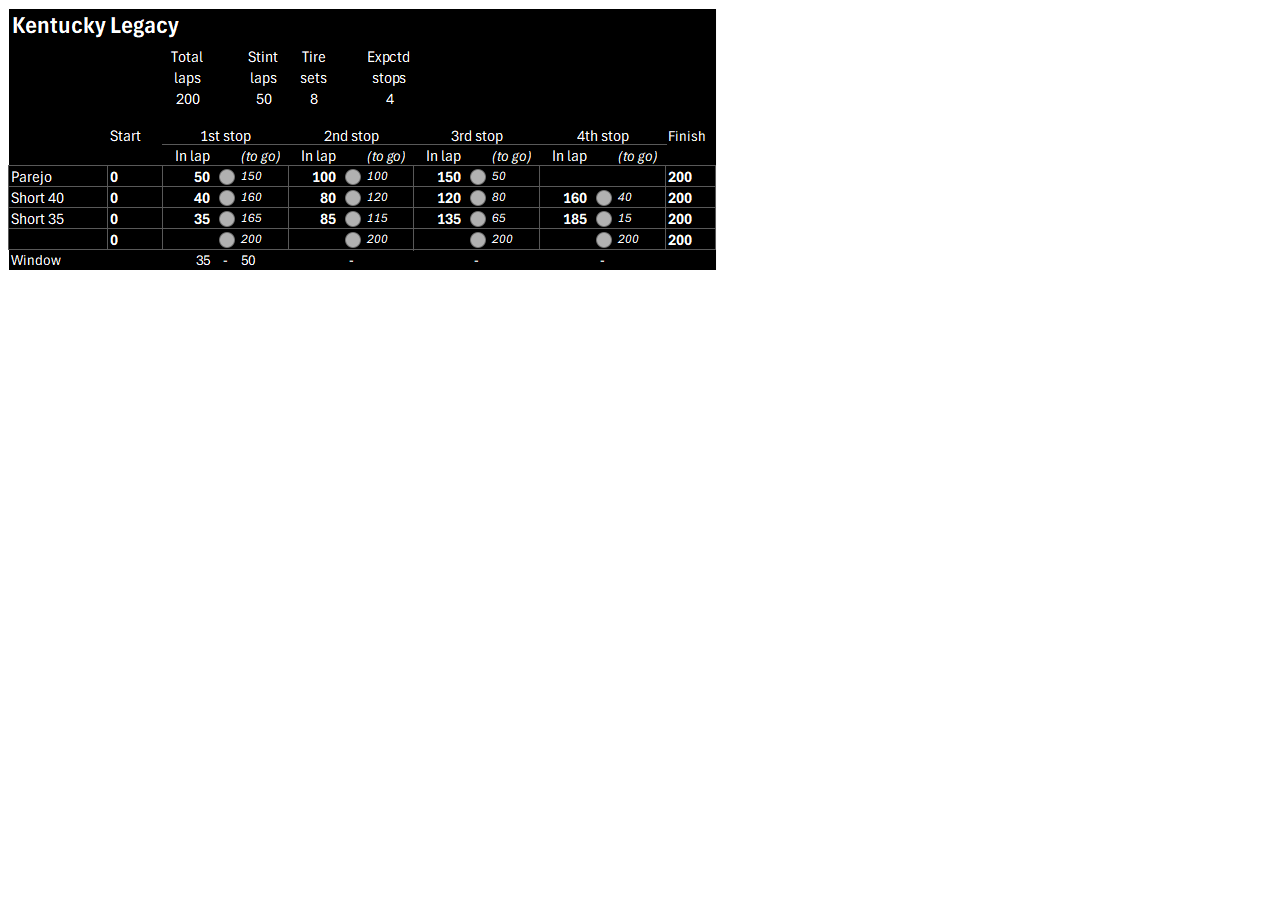
==== simDash.html @ 70781bb0 "dash html" ====
<!DOCTYPE html>
<html lang="en">
  <head>
    <meta charset="UTF-8" />
    <meta name="viewport" content="width=device-width, initial-scale=1.0" />
    <title>SimDash TK01</title>
  </head>
  <body>
    <img src="img\dashCurrentTest.png" alt="There should be an image here, dude" />
  </body>
</html>
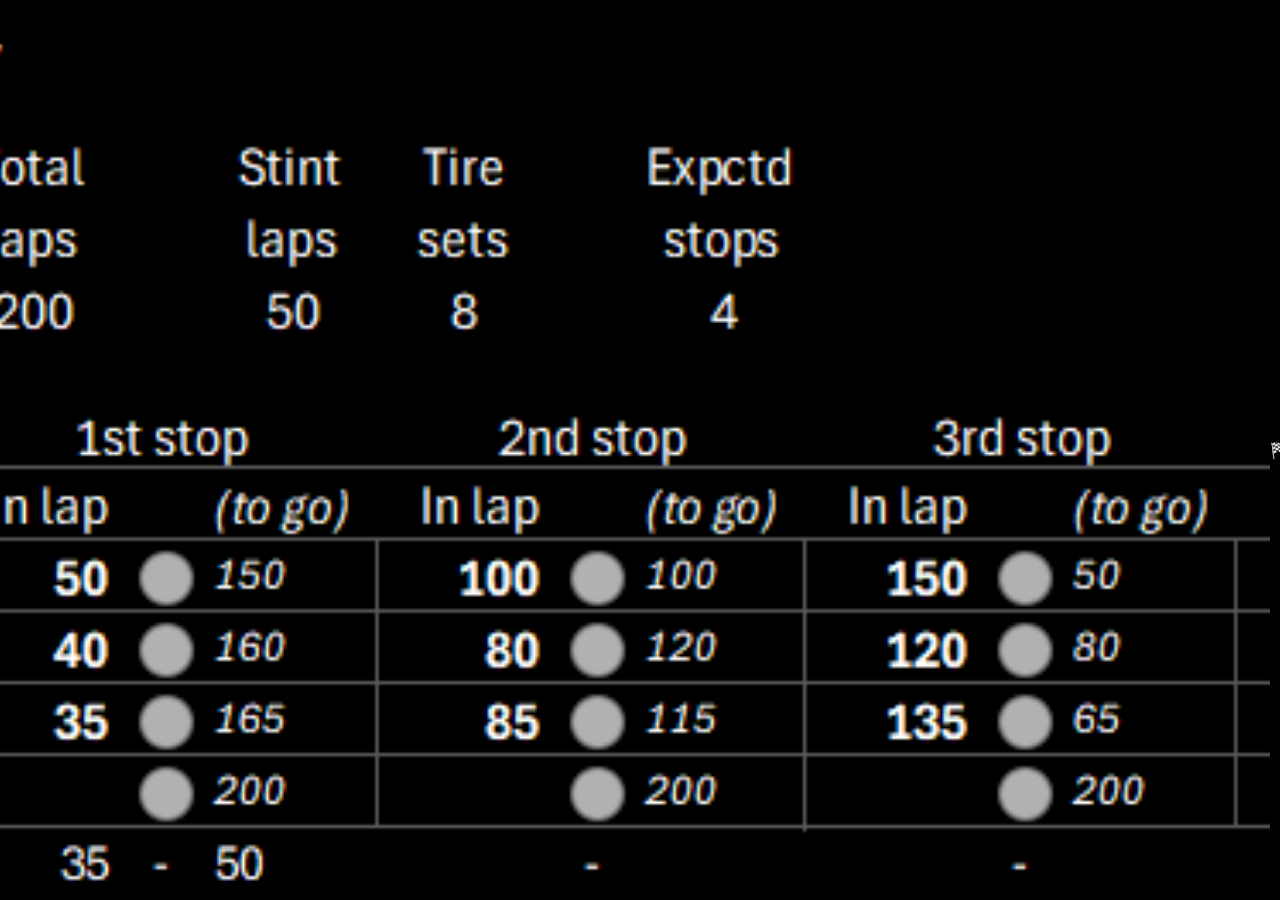
==== commit 0b4f4118: "dash html 2" ====
--- a/simDash.html
+++ b/simDash.html
@@ -4,8 +4,29 @@
     <meta charset="UTF-8" />
     <meta name="viewport" content="width=device-width, initial-scale=1.0" />
     <title>SimDash TK01</title>
+    <style>
+      * {
+        margin: 0;
+        padding: 0;
+        box-sizing: border-box;
+      }
+      body {
+        background-color: black;
+        height: 100vh;
+        display: flex;
+        justify-content: center;
+        align-items: center;
+        overflow: hidden;
+      }
+      img {
+        width: 100vw;
+        height: 100vh;
+        object-fit: cover;
+      }
+    </style>
   </head>
   <body>
     <img src="img\dashCurrentTest.png" alt="There should be an image here, dude" />
+    <p>🏁</p>
   </body>
 </html>
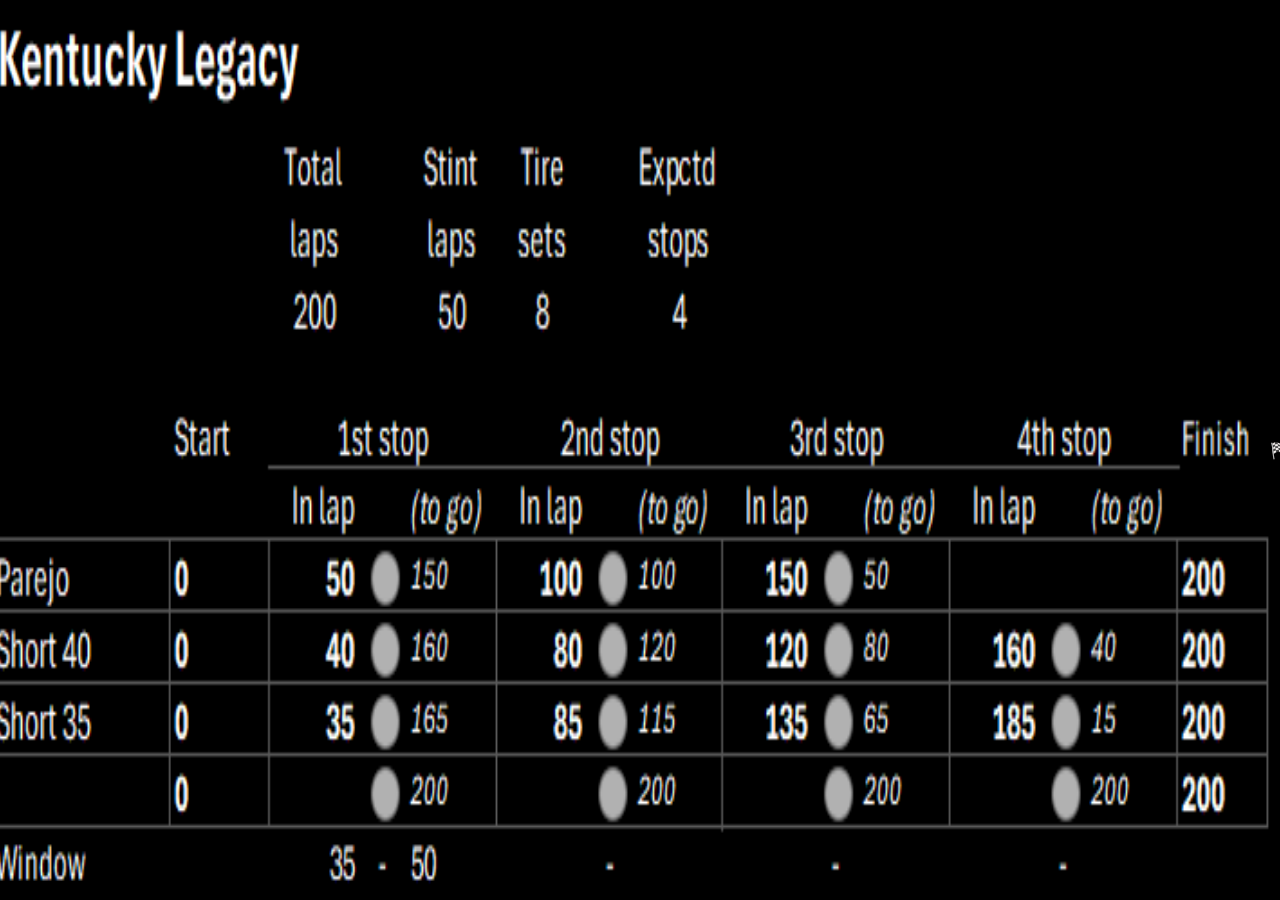
==== commit 8bde3cca: "img fill" ====
--- a/simDash.html
+++ b/simDash.html
@@ -21,7 +21,7 @@
       img {
         width: 100vw;
         height: 100vh;
-        object-fit: cover;
+        object-fit: fill;
       }
     </style>
   </head>
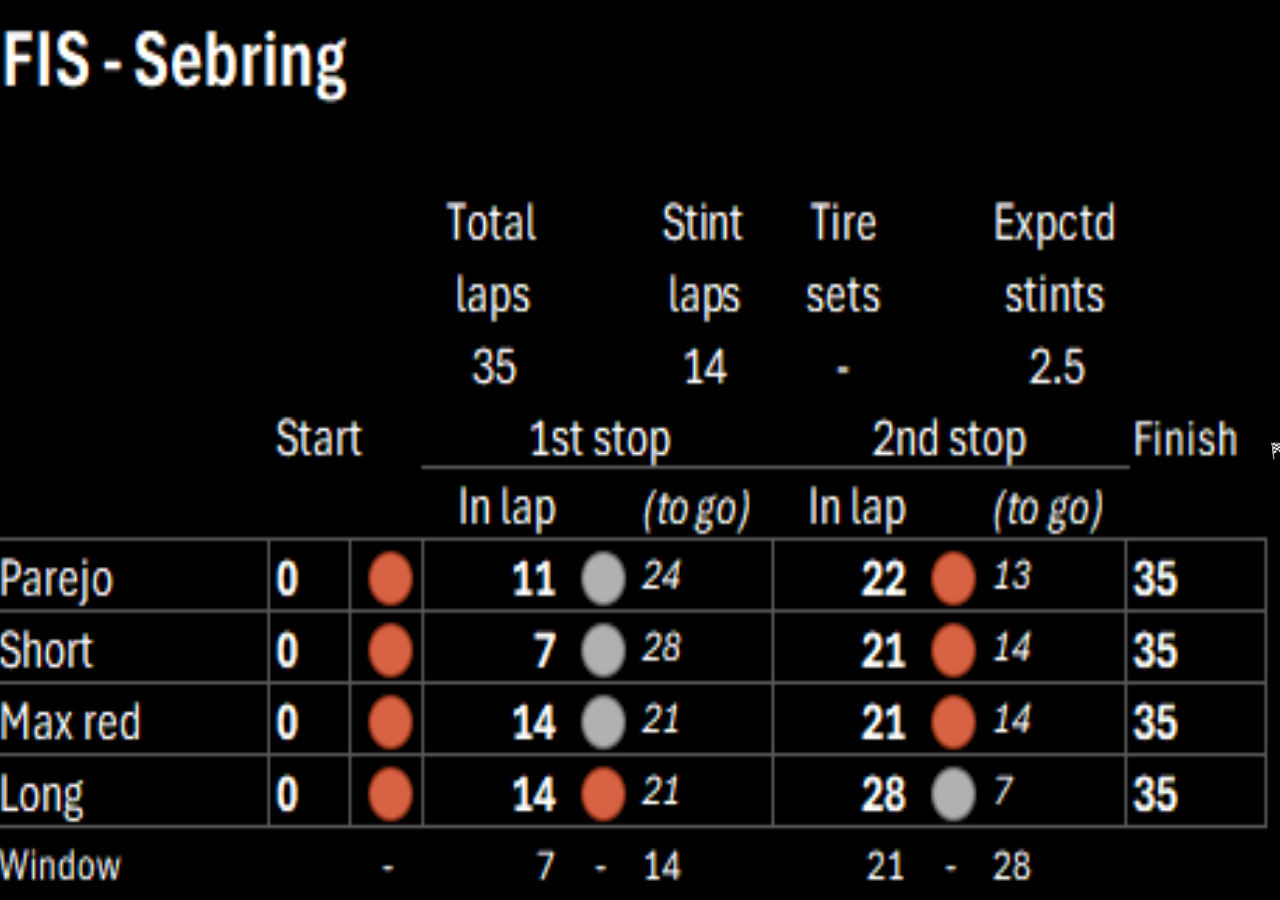
==== commit 00bbd4e6: "cliackable image" ====
--- a/simDash.html
+++ b/simDash.html
@@ -26,7 +26,7 @@
     </style>
   </head>
   <body>
-    <img src="img\dashCurrentTest.png" alt="There should be an image here, dude" />
+    <img src="img\dashCurrentTest.png" alt="There should be an image here, dude" onclick="location.reload();" />
     <p>🏁</p>
   </body>
 </html>
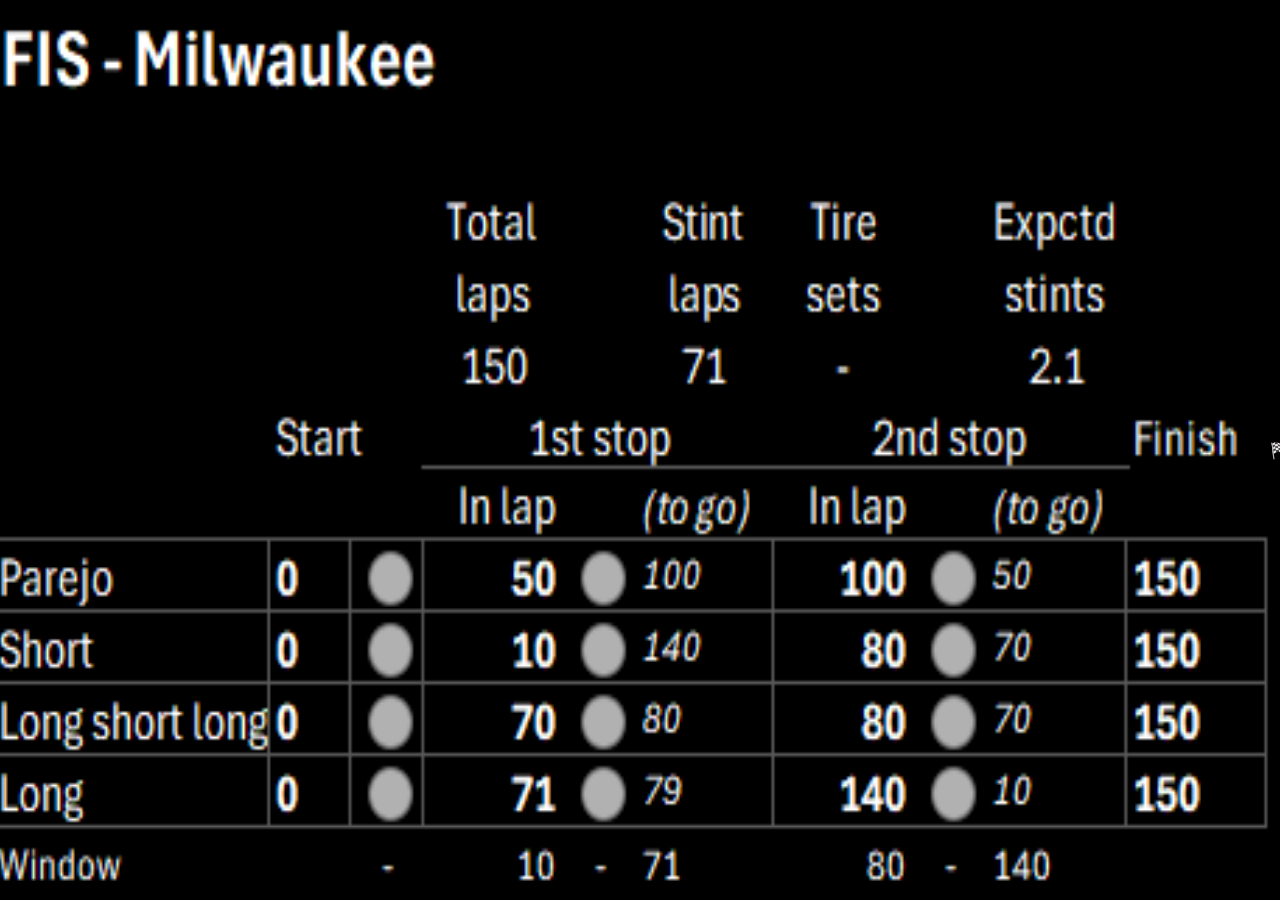
==== commit 961d3ec3: "Force reload" ====
--- a/simDash.html
+++ b/simDash.html
@@ -26,7 +26,7 @@
     </style>
   </head>
   <body>
-    <img src="img\dashCurrentTest.png" alt="There should be an image here, dude" onclick="location.reload();" />
+    <img src="img\dashCurrentTest.png" alt="There should be an image here, dude" onclick="location.reload(true);" />
     <p>🏁</p>
   </body>
 </html>
